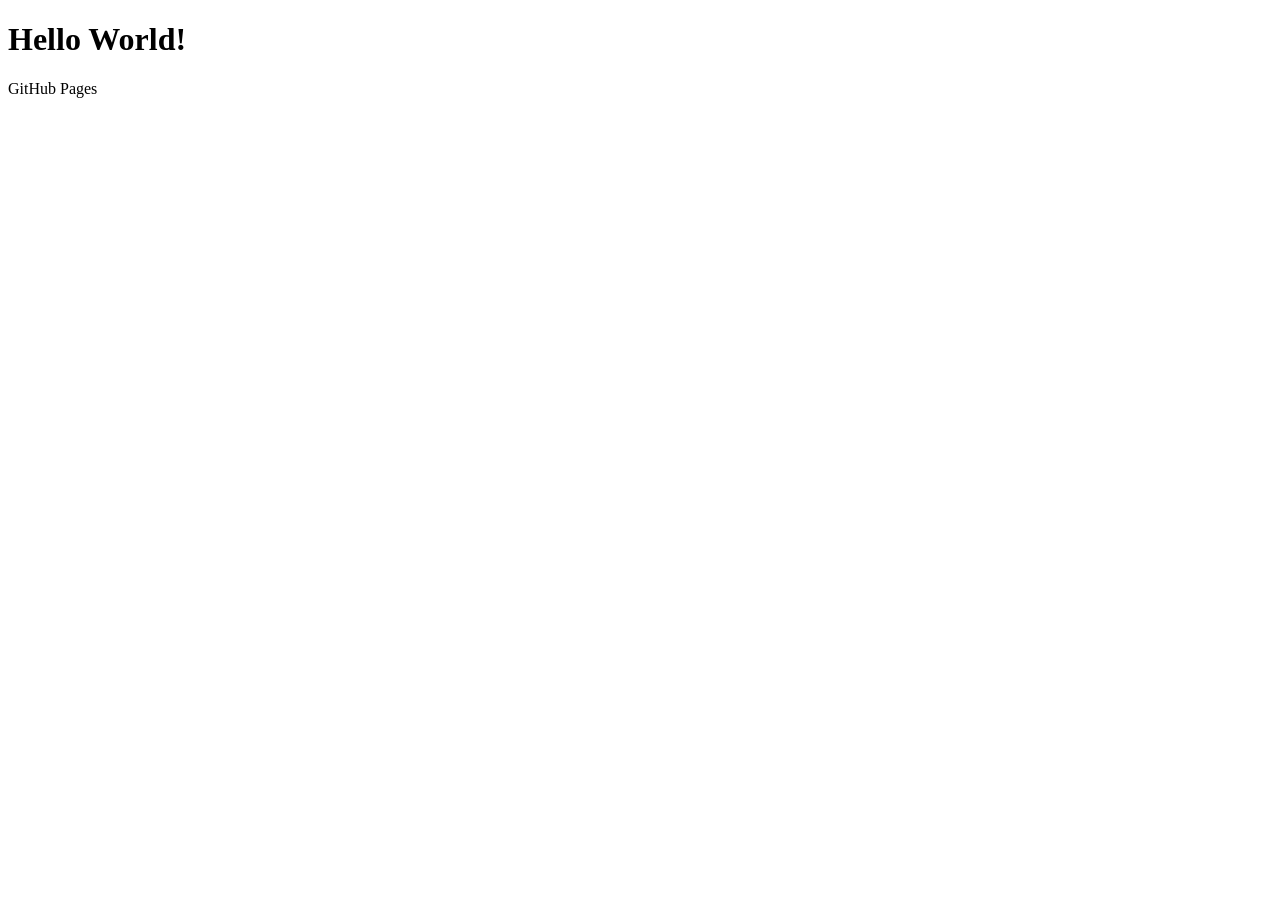
==== index.html @ f100f2f3 "Create index.html" ====
<!DOCTYPE html>
<htmllang ="en">
  <head>
    <meta charset="UTF-8">
    <meta name="viewport" content="width=device-width, initial-scale=1.0">
    <title>Portfolio</title>
  </head>
  <body>
    <h1>Hello World!</h1>
    <p>GitHub Pages</p>
  </body>
</html>
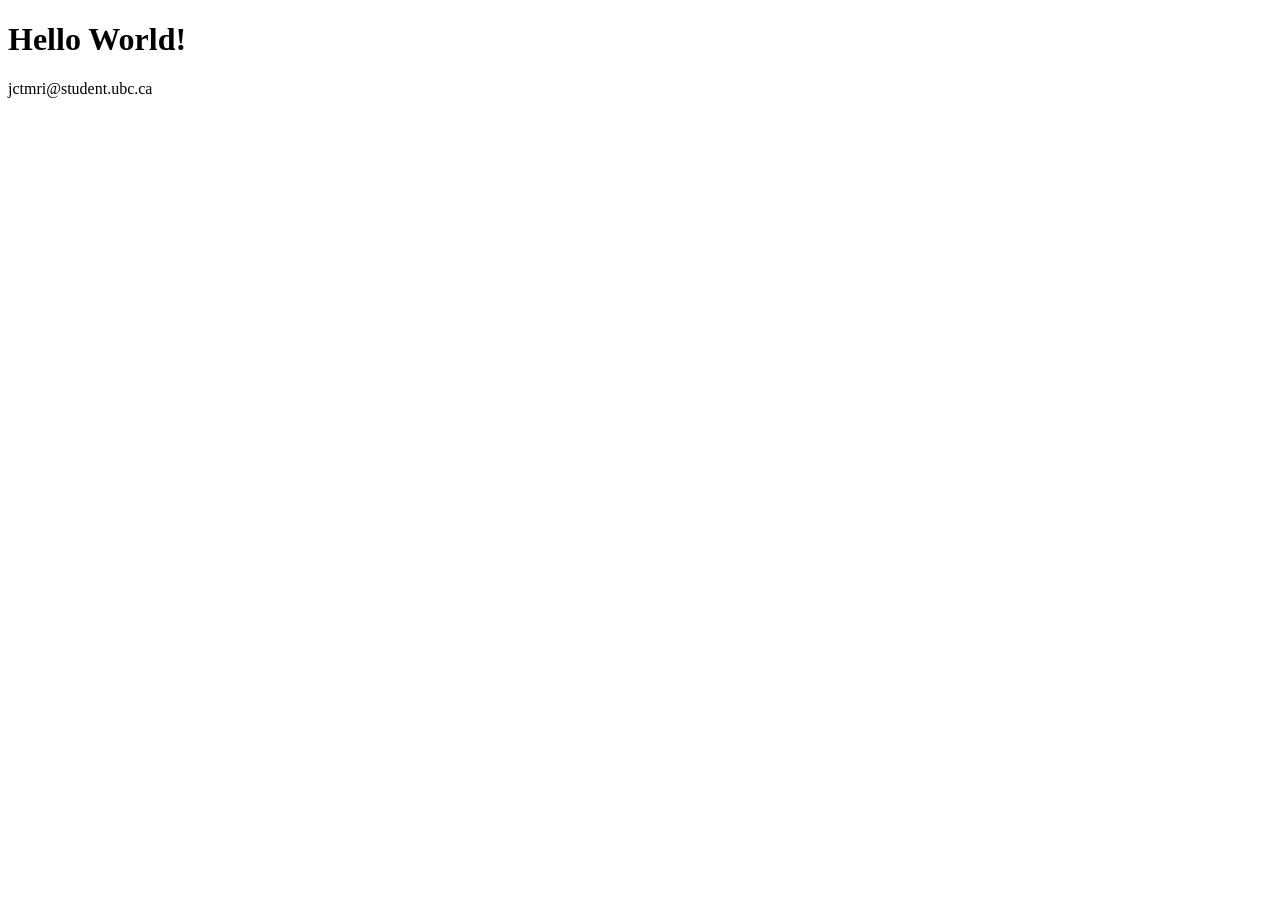
==== commit cc5cec4c: "Update index.html" ====
--- a/index.html
+++ b/index.html
@@ -7,6 +7,6 @@
   </head>
   <body>
     <h1>Hello World!</h1>
-    <p>GitHub Pages</p>
+    <p>jctmri@student.ubc.ca</p>
   </body>
 </html>
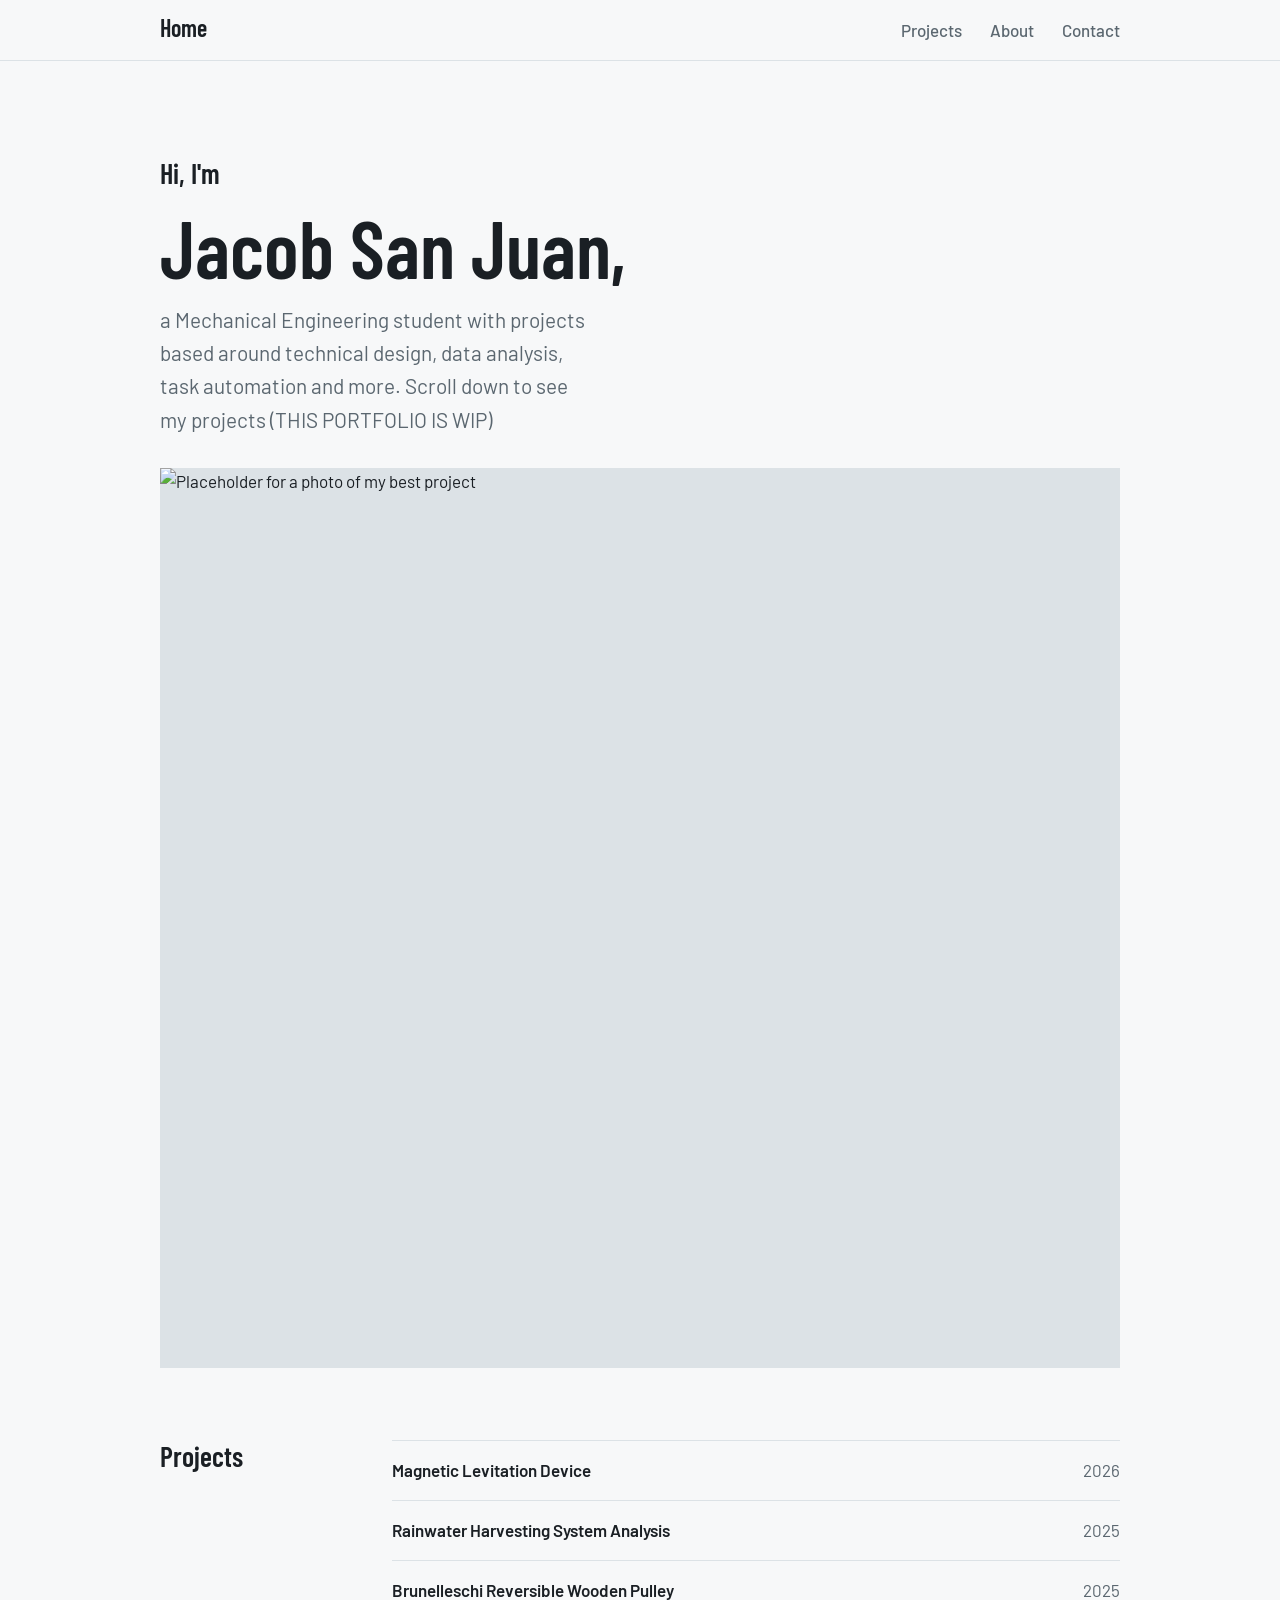
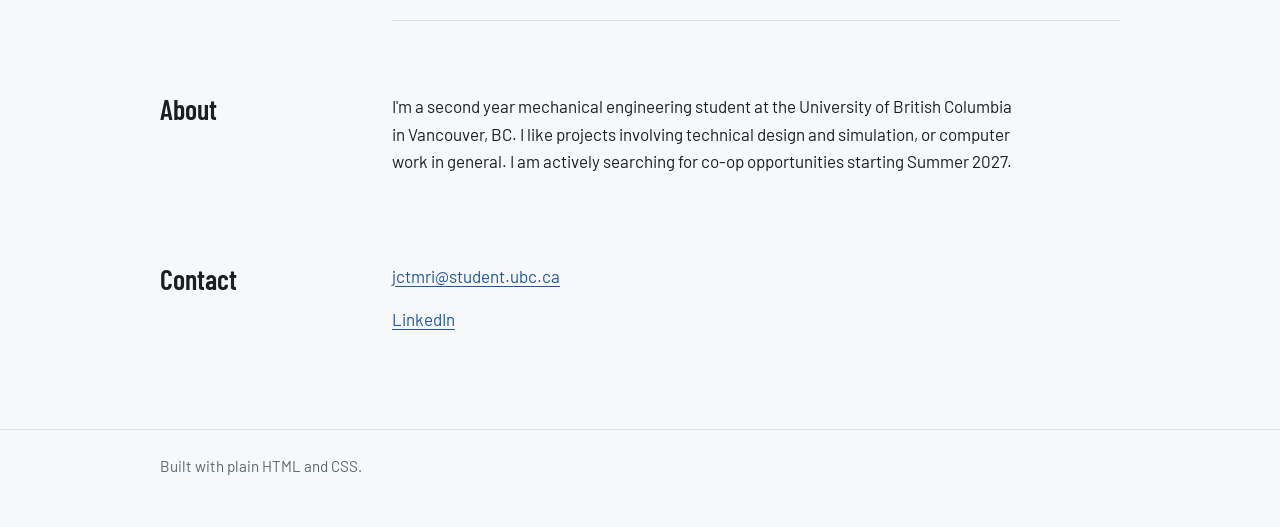
==== commit 5e0adba6: "Update index.html" ====
--- a/index.html
+++ b/index.html
@@ -1,12 +1,138 @@
 <!DOCTYPE html>
-<htmllang ="en">
-  <head>
-    <meta charset="UTF-8">
-    <meta name="viewport" content="width=device-width, initial-scale=1.0">
-    <title>Portfolio</title>
-  </head>
-  <body>
-    <h1>Hello World!</h1>
-    <p>jctmri@student.ubc.ca</p>
-  </body>
+<html lang="en">
+<head>
+  <meta charset="utf-8">
+  <meta name="viewport" content="width=device-width, initial-scale=1">
+  <!-- EDIT: your name -->
+  <title>Jacob San Juan – Mechanical Engineering Portfolio</title>
+  <meta name="description" content="Projects by Jacob San Juan: technical design, data analysis, task automation, etc.">
+  <link rel="preconnect" href="https://fonts.googleapis.com">
+  <link rel="preconnect" href="https://fonts.gstatic.com" crossorigin>
+  <link href="https://fonts.googleapis.com/css2?family=Barlow+Condensed:wght@600&family=Barlow:wght@400;500;600&display=swap" rel="stylesheet">
+  <style>
+    :root {
+      --bg: #F7F8F9; --ink: #1A1F24; --muted: #5B6770; --rule: #DCE2E6; --blue: #1F55A4;
+      --head: "Barlow Condensed", "Arial Narrow", sans-serif;
+      --body: "Barlow", system-ui, sans-serif;
+    }
+    @media (prefers-color-scheme: dark) {
+      :root { --bg: #12181D; --ink: #E8EDF0; --muted: #9AA8B1; --rule: #28333B; --blue: #7FB0F0; }
+    }
+    * { box-sizing: border-box; }
+    html { scroll-behavior: smooth; }
+    @media (prefers-reduced-motion: reduce) { html { scroll-behavior: auto; } * { transition: none !important; } }
+    body { margin: 0; background: var(--bg); color: var(--ink); font: 1.0625rem/1.6 var(--body); }
+    a { color: var(--blue); text-underline-offset: 3px; }
+    a:focus-visible { outline: 3px solid var(--blue); outline-offset: 3px; }
+    .wrap { width: min(960px, 100% - 2.5rem); margin-inline: auto; }
+
+    /* ---------- Tabs ---------- */
+    .topbar { position: sticky; top: 0; z-index: 10; background: var(--bg); border-bottom: 1px solid var(--rule); }
+    .topbar .wrap { display: flex; flex-wrap: wrap; align-items: baseline; justify-content: space-between; gap: .25rem 2rem; }
+    .brand { font: 600 1.5rem/1 var(--head); color: var(--ink); text-decoration: none; padding: 1rem 0; }
+    .tabs { display: flex; gap: 1.75rem; margin: 0; padding: 0; list-style: none; }
+    .tabs a {
+      display: block; padding: 1rem 0 calc(1rem - 2px); color: var(--muted); text-decoration: none; font-weight: 500;
+      border-bottom: 2px solid transparent; transition: color .15s, border-color .15s;
+    }
+    .tabs a:hover, .tabs a:focus-visible { color: var(--ink); border-bottom-color: var(--blue); }
+
+    /* ---------- Front page ---------- */
+    .intro { padding: clamp(3rem, 9vw, 6rem) 0 2rem; }
+    h1 { font: 600 clamp(2.75rem, 8vw, 5rem)/1 var(--head); margin: 0 0 1rem; }
+    .lede { font-size: 1.3rem; color: var(--muted); max-width: 36ch; margin: 0; }
+
+    /* Any photo you drop in is cropped to a 16:9 frame */
+    .hero-img { display: block; width: 100%; aspect-ratio: 16 / 9; object-fit: cover; background: var(--rule); }
+
+    section { padding: clamp(2.5rem, 7vw, 4.5rem) 0 0; scroll-margin-top: 3.5rem; }
+    @media (min-width: 760px) { section .wrap { display: grid; grid-template-columns: 200px 1fr; gap: 2rem; } }
+    h2 { font: 600 1.75rem/1.2 var(--head); margin: 0 0 1rem; }
+    p { margin: 0 0 1rem; max-width: 62ch; }
+
+    .projects { list-style: none; margin: 0; padding: 0; }
+    .projects li { border-top: 1px solid var(--rule); }
+    .projects li:last-child { border-bottom: 1px solid var(--rule); }
+    .project { display: flex; justify-content: space-between; gap: 1.5rem; padding: 1rem 0; color: inherit; text-decoration: none; }
+    .project strong { font-weight: 600; transition: color .15s; }
+    .project:hover strong, .project:focus-visible strong { color: var(--blue); }
+    .project span { color: var(--muted); }
+
+    footer { margin-top: clamp(3rem, 8vw, 5rem); border-top: 1px solid var(--rule); padding: 1.5rem 0 3rem; color: var(--muted); font-size: .95rem; }
+    footer p { margin: 0; }
+
+    /* ---------- Load-in: the name and tagline rise, then the image wipes in from the left ---------- */
+    @keyframes rise   { from { opacity: 0; transform: translateY(12px); } }
+    @keyframes reveal { from { clip-path: inset(0 100% 0 0); } to { clip-path: inset(0 0 0 0); } }
+    .intro h1, .intro .lede { animation: rise .7s cubic-bezier(.2, .7, .2, 1) both; }
+    .intro .lede { animation-delay: .12s; }
+    .hero-img { animation: reveal 1s cubic-bezier(.65, 0, .2, 1) .3s both; }
+    @media (prefers-reduced-motion: reduce) {
+      .intro h1, .intro .lede, .hero-img { animation: none; }
+    }
+  </style>
+</head>
+<body>
+
+  <nav class="topbar" aria-label="Main">
+    <div class="wrap">
+      <a class="brand" href="#top">Home</a>
+      <ul class="tabs">
+        <li><a href="#projects">Projects</a></li>
+        <li><a href="#about">About</a></li>
+        <li><a href="#contact">Contact</a></li>
+      </ul>
+    </div>
+  </nav>
+
+  <main id="top">
+    <div class="wrap">
+      <div class="intro">
+        <!-- EDIT: your name and one sentence about what you build -->
+        <h2>Hi, I'm</h2>
+        <h1>Jacob San Juan,</h1>
+        <p class="lede">a Mechanical Engineering student with projects based around technical design, data analysis, task automation and more. Scroll down to see my projects (THIS PORTFOLIO IS WIP)</p>
+      </div>
+      <!-- EDIT: change src to your own photo, e.g. images/rover.jpg, and rewrite the alt text -->
+      <img class="hero-img" src="images/placeholder.svg" width="1600" height="900" alt="Placeholder for a photo of my best project">
+    </div>
+
+    <section id="projects">
+      <div class="wrap">
+        <h2>Projects</h2>
+        <!-- EDIT: one <li> per project; point href at its page or its GitHub repo -->
+        <ul class="projects">
+          <li><a class="project" href="#"><strong>Magnetic Levitation Device</strong><span>2026</span></a></li>
+          <li><a class="project" href="#"><strong>Rainwater Harvesting System Analysis</strong><span>2025</span></a></li>
+          <li><a class="project" href="#"><strong>Brunelleschi Reversible Wooden Pulley</strong><span>2025</span></a></li>
+        </ul>
+      </div>
+    </section>
+
+    <section id="about">
+      <div class="wrap">
+        <h2>About</h2>
+        <div>
+          <!-- EDIT: two or three sentences about you -->
+          <p>I'm a second year mechanical engineering student at the University of British Columbia in Vancouver, BC. I like projects involving technical design and simulation, or computer work in general. I am actively searching for co-op opportunities starting Summer 2027.</p>
+        </div>
+      </div>
+    </section>
+
+    <section id="contact">
+      <div class="wrap">
+        <h2>Contact</h2>
+        <div>
+          <p><a href="mailto:jctmri@student.ubc.ca">jctmri@student.ubc.ca</a></p>
+          <p><a href="https://www.linkedin.com/in/jctmri">LinkedIn</a></p>
+        </div>
+      </div>
+    </section>
+  </main>
+
+  <footer>
+    <div class="wrap"><p>Built with plain HTML and CSS.</p></div>
+  </footer>
+
+</body>
 </html>
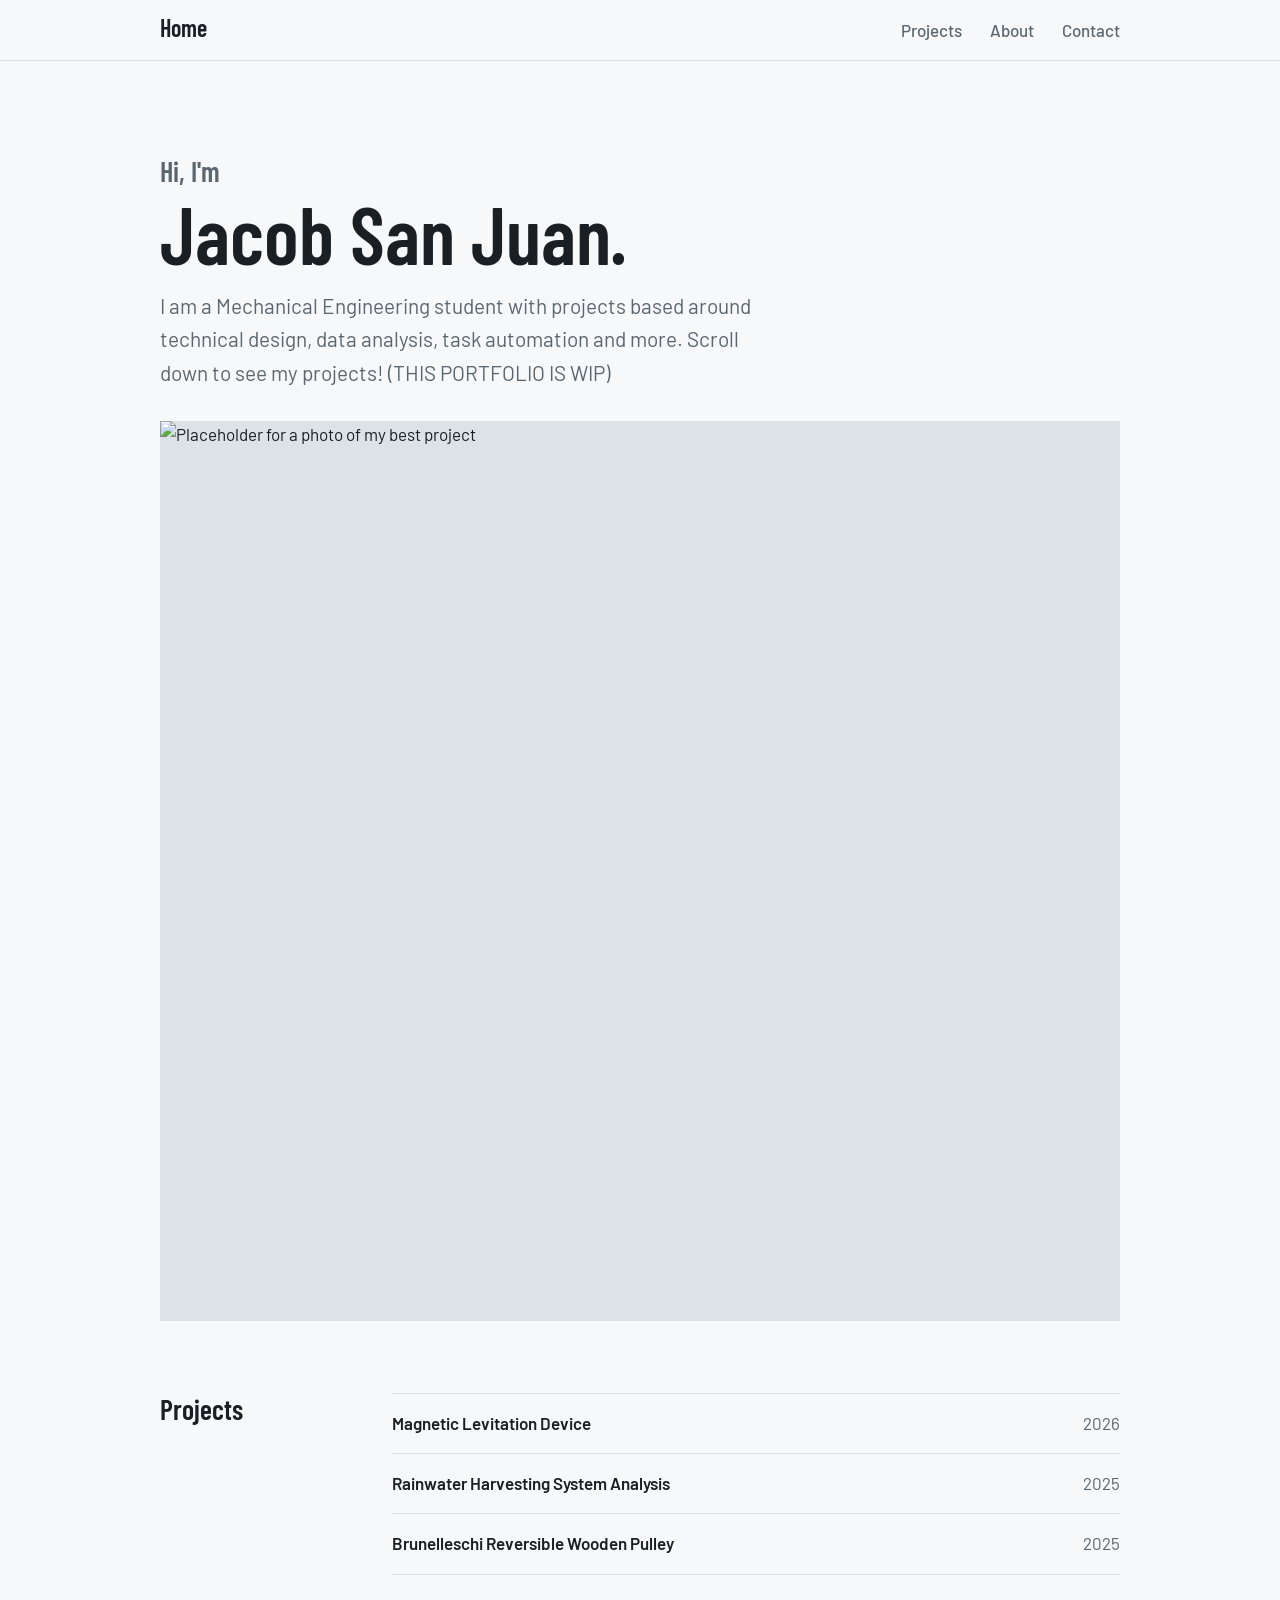
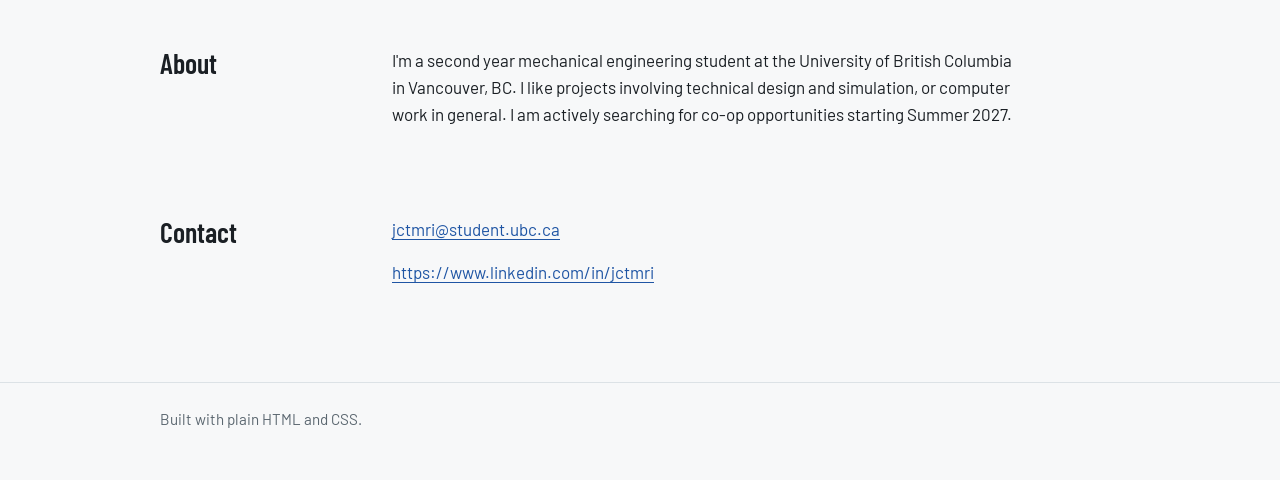
==== commit 050d755c: "Update index.html testing" ====
--- a/index.html
+++ b/index.html
@@ -40,7 +40,8 @@
     /* ---------- Front page ---------- */
     .intro { padding: clamp(3rem, 9vw, 6rem) 0 2rem; }
     h1 { font: 600 clamp(2.75rem, 8vw, 5rem)/1 var(--head); margin: 0 0 1rem; }
-    .lede { font-size: 1.3rem; color: var(--muted); max-width: 36ch; margin: 0; }
+    .hello { display: block; font-size: 1.75rem; color: var(--muted); margin-bottom: .5rem; }
+    .lede { font-size: 1.3rem; color: var(--muted); max-width: 52ch; margin: 0; }
 
     /* Any photo you drop in is cropped to a 16:9 frame */
     .hero-img { display: block; width: 100%; aspect-ratio: 16 / 9; object-fit: cover; background: var(--rule); }
@@ -89,9 +90,8 @@
     <div class="wrap">
       <div class="intro">
         <!-- EDIT: your name and one sentence about what you build -->
-        <h2>Hi, I'm</h2>
-        <h1>Jacob San Juan,</h1>
-        <p class="lede">a Mechanical Engineering student with projects based around technical design, data analysis, task automation and more. Scroll down to see my projects (THIS PORTFOLIO IS WIP)</p>
+          <h1><span class="hello">Hi, I'm</span> Jacob San Juan.</h1>
+        <p class="lede">I am a Mechanical Engineering student with projects based around technical design, data analysis, task automation and more. Scroll down to see my projects! (THIS PORTFOLIO IS WIP)</p>
       </div>
       <!-- EDIT: change src to your own photo, e.g. images/rover.jpg, and rewrite the alt text -->
       <img class="hero-img" src="images/placeholder.svg" width="1600" height="900" alt="Placeholder for a photo of my best project">
@@ -124,7 +124,7 @@
         <h2>Contact</h2>
         <div>
           <p><a href="mailto:jctmri@student.ubc.ca">jctmri@student.ubc.ca</a></p>
-          <p><a href="https://www.linkedin.com/in/jctmri">LinkedIn</a></p>
+          <p><a href="https://www.linkedin.com/in/jctmri">https://www.linkedin.com/in/jctmri</a></p>
         </div>
       </div>
     </section>
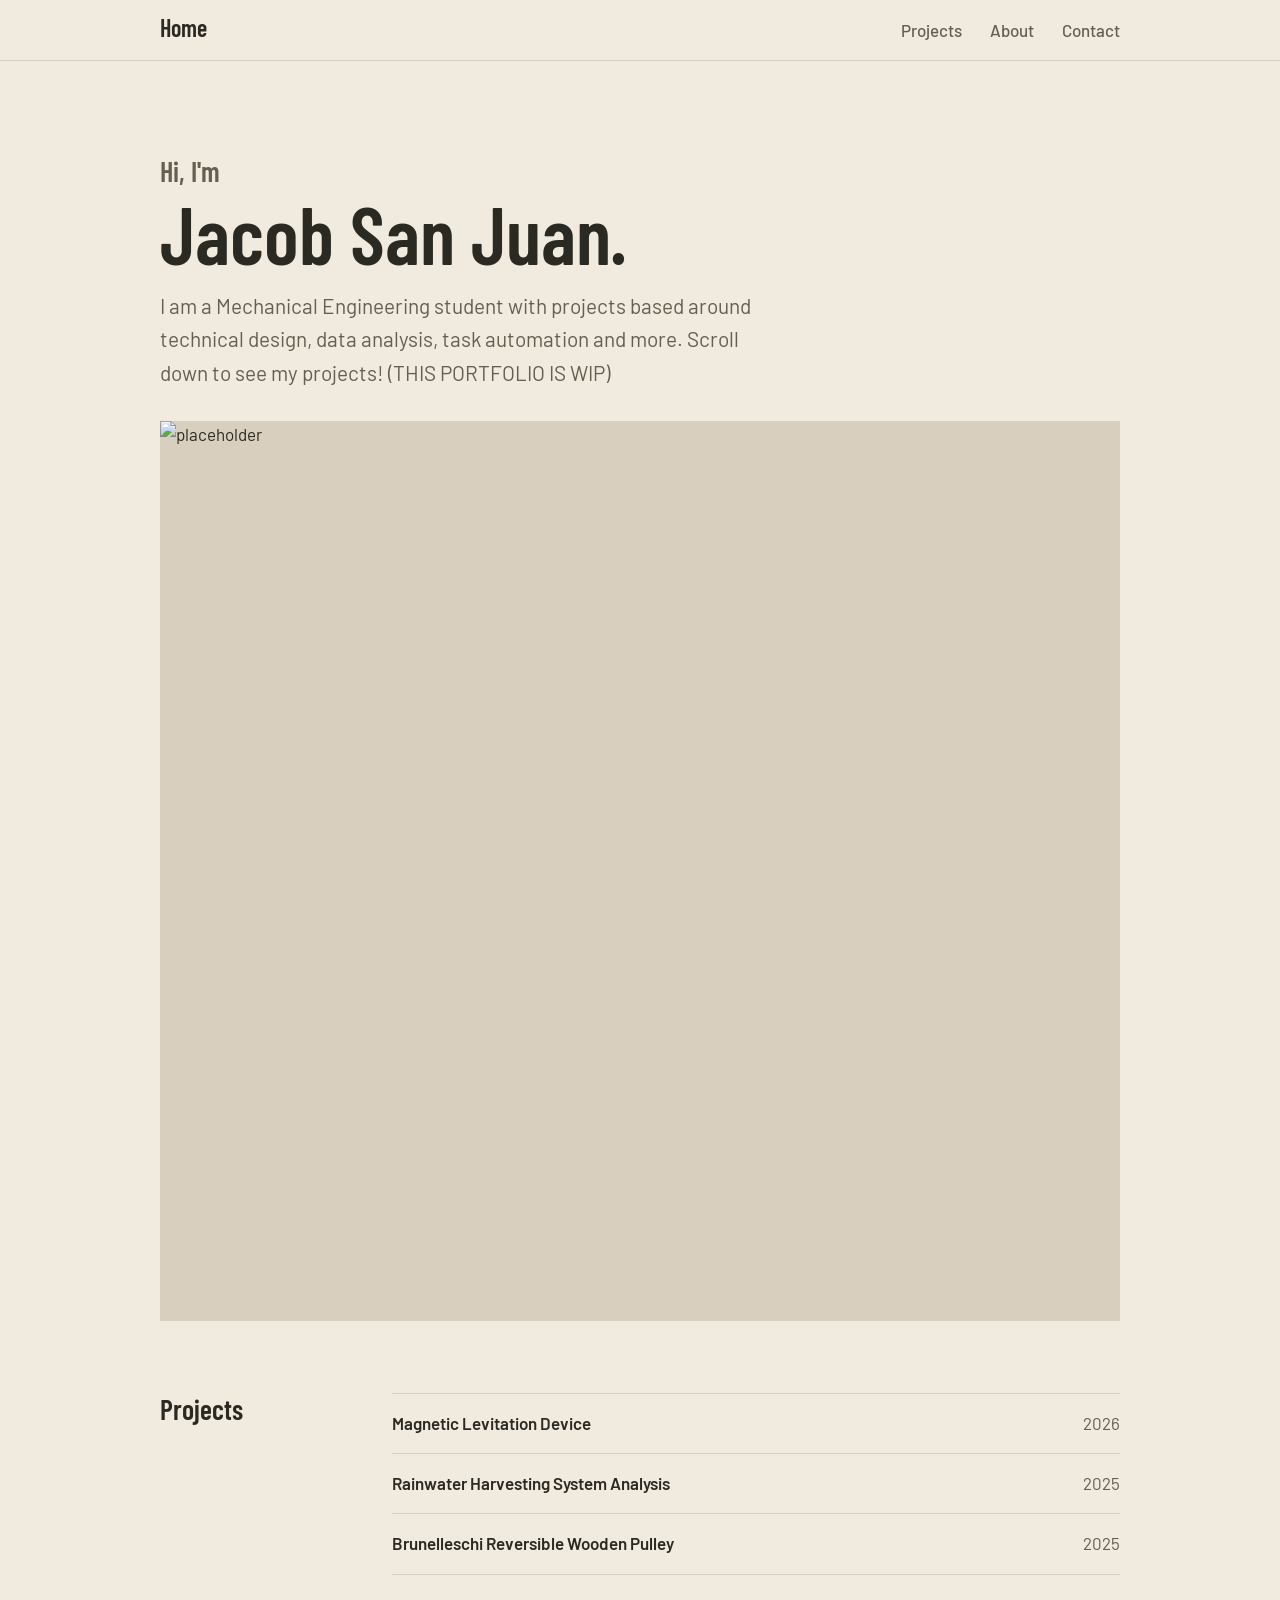
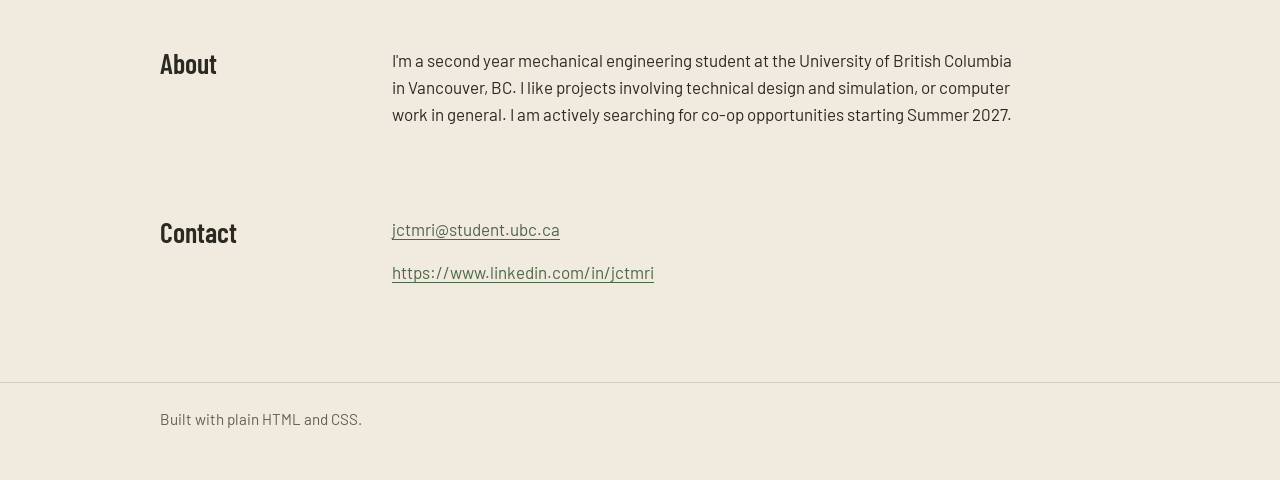
==== commit 3ba31c20: "Update index.html color scheme" ====
--- a/index.html
+++ b/index.html
@@ -11,19 +11,19 @@
   <link href="https://fonts.googleapis.com/css2?family=Barlow+Condensed:wght@600&family=Barlow:wght@400;500;600&display=swap" rel="stylesheet">
   <style>
     :root {
-      --bg: #F7F8F9; --ink: #1A1F24; --muted: #5B6770; --rule: #DCE2E6; --blue: #1F55A4;
+      --bg: #F1EADF; --ink: #2B2A22; --muted: #655F50; --rule: #D9CFBF; --accent: #4C6847;
       --head: "Barlow Condensed", "Arial Narrow", sans-serif;
       --body: "Barlow", system-ui, sans-serif;
     }
     @media (prefers-color-scheme: dark) {
-      :root { --bg: #12181D; --ink: #E8EDF0; --muted: #9AA8B1; --rule: #28333B; --blue: #7FB0F0; }
+      :root { --bg: #1D1B16; --ink: #EAE4D6; --muted: #A9A38F; --rule: #34322A; --accent: #9DBB92; }
     }
     * { box-sizing: border-box; }
     html { scroll-behavior: smooth; }
     @media (prefers-reduced-motion: reduce) { html { scroll-behavior: auto; } * { transition: none !important; } }
     body { margin: 0; background: var(--bg); color: var(--ink); font: 1.0625rem/1.6 var(--body); }
-    a { color: var(--blue); text-underline-offset: 3px; }
-    a:focus-visible { outline: 3px solid var(--blue); outline-offset: 3px; }
+    a { color: var(--accent); text-underline-offset: 3px; }
+    a:focus-visible { outline: 3px solid var(--accent); outline-offset: 3px; }
     .wrap { width: min(960px, 100% - 2.5rem); margin-inline: auto; }
 
     /* ---------- Tabs ---------- */
@@ -35,7 +35,7 @@
       display: block; padding: 1rem 0 calc(1rem - 2px); color: var(--muted); text-decoration: none; font-weight: 500;
       border-bottom: 2px solid transparent; transition: color .15s, border-color .15s;
     }
-    .tabs a:hover, .tabs a:focus-visible { color: var(--ink); border-bottom-color: var(--blue); }
+    .tabs a:hover, .tabs a:focus-visible { color: var(--ink); border-bottom-color: var(--accent); }
 
     /* ---------- Front page ---------- */
     .intro { padding: clamp(3rem, 9vw, 6rem) 0 2rem; }
@@ -56,7 +56,7 @@
     .projects li:last-child { border-bottom: 1px solid var(--rule); }
     .project { display: flex; justify-content: space-between; gap: 1.5rem; padding: 1rem 0; color: inherit; text-decoration: none; }
     .project strong { font-weight: 600; transition: color .15s; }
-    .project:hover strong, .project:focus-visible strong { color: var(--blue); }
+    .project:hover strong, .project:focus-visible strong { color: var(--accent); }
     .project span { color: var(--muted); }
 
     footer { margin-top: clamp(3rem, 8vw, 5rem); border-top: 1px solid var(--rule); padding: 1.5rem 0 3rem; color: var(--muted); font-size: .95rem; }
@@ -94,7 +94,7 @@
         <p class="lede">I am a Mechanical Engineering student with projects based around technical design, data analysis, task automation and more. Scroll down to see my projects! (THIS PORTFOLIO IS WIP)</p>
       </div>
       <!-- EDIT: change src to your own photo, e.g. images/rover.jpg, and rewrite the alt text -->
-      <img class="hero-img" src="images/placeholder.svg" width="1600" height="900" alt="Placeholder for a photo of my best project">
+      <img class="hero-img" src="images/placeholder.svg" width="1600" height="900" alt="placeholder">
     </div>
 
     <section id="projects">
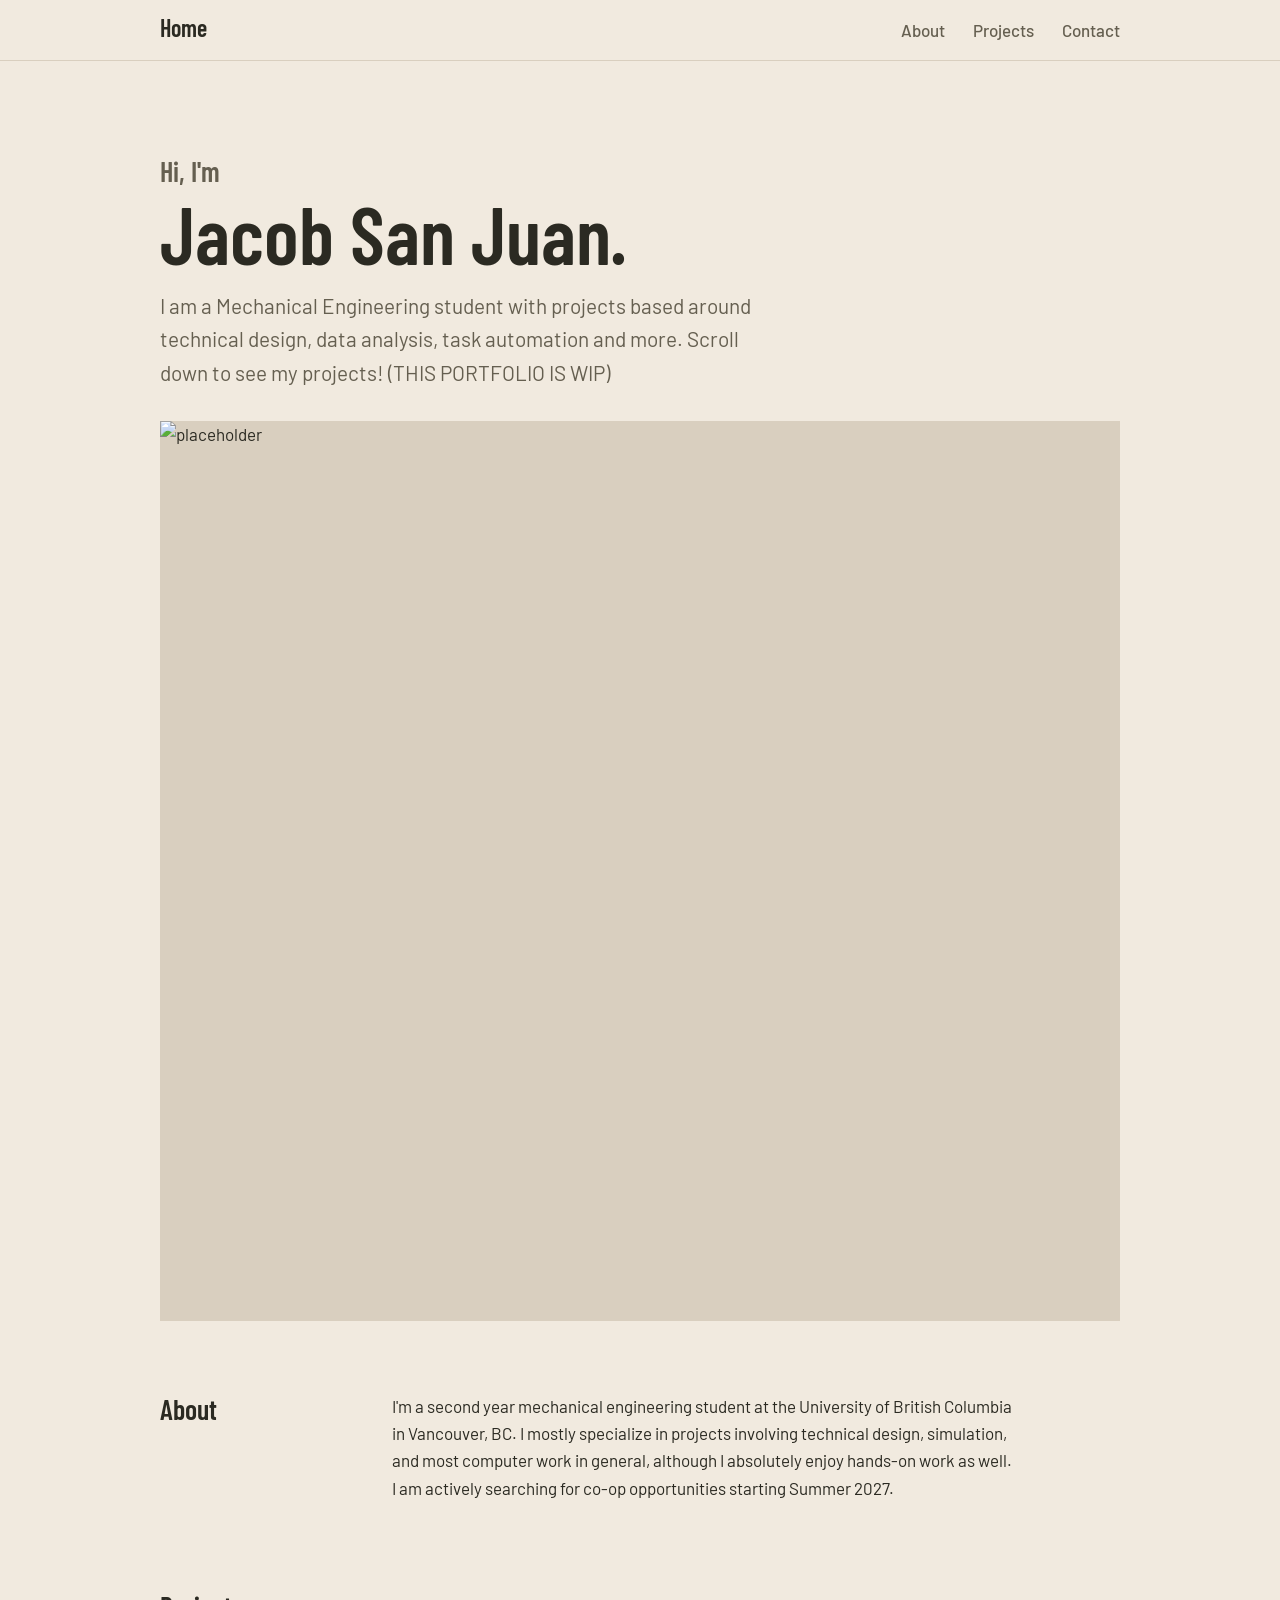
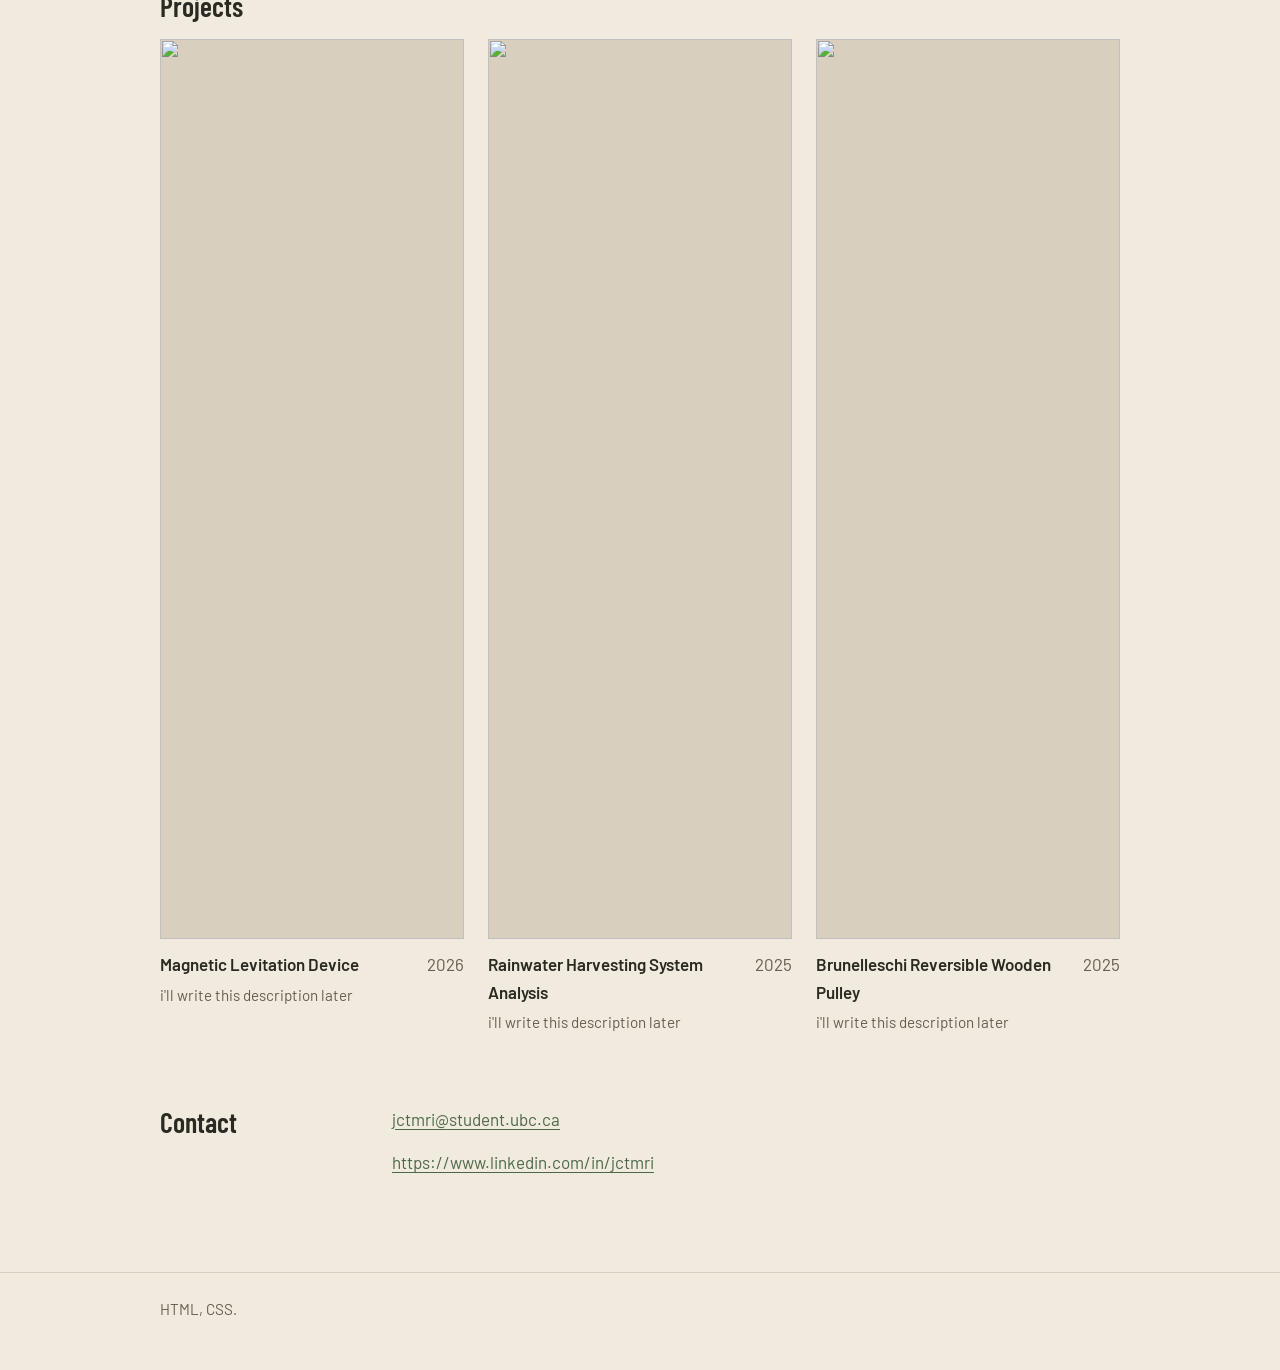
==== commit 55e47db6: "Update index.html" ====
--- a/index.html
+++ b/index.html
@@ -51,13 +51,17 @@
     h2 { font: 600 1.75rem/1.2 var(--head); margin: 0 0 1rem; }
     p { margin: 0 0 1rem; max-width: 62ch; }
 
-    .projects { list-style: none; margin: 0; padding: 0; }
-    .projects li { border-top: 1px solid var(--rule); }
-    .projects li:last-child { border-bottom: 1px solid var(--rule); }
-    .project { display: flex; justify-content: space-between; gap: 1.5rem; padding: 1rem 0; color: inherit; text-decoration: none; }
-    .project strong { font-weight: 600; transition: color .15s; }
-    .project:hover strong, .project:focus-visible strong { color: var(--accent); }
-    .project span { color: var(--muted); }
+    /* Projects: heading on top, full-width gallery underneath */
+    section .wrap.stack { display: block; }
+    .gallery { list-style: none; margin: 0; padding: 0; display: grid; gap: 2rem 1.5rem; grid-template-columns: repeat(auto-fill, minmax(min(100%, 260px), 1fr)); }
+    .card { display: block; color: inherit; text-decoration: none; }
+    .card img { display: block; width: 100%; aspect-ratio: 4 / 3; object-fit: cover; background: var(--rule); transition: opacity .15s; }
+    .card-title { display: flex; justify-content: space-between; gap: 1rem; padding-top: .75rem; }
+    .card-title strong { font-weight: 600; transition: color .15s; }
+    .card-title span { color: var(--muted); }
+    .card-desc { display: block; margin-top: .25rem; color: var(--muted); font-size: .95rem; }
+    .card:hover strong, .card:focus-visible strong { color: var(--accent); }
+    .card:hover img, .card:focus-visible img { opacity: .85; }
 
     footer { margin-top: clamp(3rem, 8vw, 5rem); border-top: 1px solid var(--rule); padding: 1.5rem 0 3rem; color: var(--muted); font-size: .95rem; }
     footer p { margin: 0; }
@@ -79,8 +83,8 @@
     <div class="wrap">
       <a class="brand" href="#top">Home</a>
       <ul class="tabs">
+        <li><a href="#about">About</a></li>
         <li><a href="#projects">Projects</a></li>
-        <li><a href="#about">About</a></li>
         <li><a href="#contact">Contact</a></li>
       </ul>
     </div>
@@ -97,25 +101,38 @@
       <img class="hero-img" src="images/placeholder.svg" width="1600" height="900" alt="placeholder">
     </div>
 
-    <section id="projects">
-      <div class="wrap">
-        <h2>Projects</h2>
-        <!-- EDIT: one <li> per project; point href at its page or its GitHub repo -->
-        <ul class="projects">
-          <li><a class="project" href="#"><strong>Magnetic Levitation Device</strong><span>2026</span></a></li>
-          <li><a class="project" href="#"><strong>Rainwater Harvesting System Analysis</strong><span>2025</span></a></li>
-          <li><a class="project" href="#"><strong>Brunelleschi Reversible Wooden Pulley</strong><span>2025</span></a></li>
-        </ul>
-      </div>
-    </section>
-
     <section id="about">
       <div class="wrap">
         <h2>About</h2>
         <div>
           <!-- EDIT: two or three sentences about you -->
-          <p>I'm a second year mechanical engineering student at the University of British Columbia in Vancouver, BC. I like projects involving technical design and simulation, or computer work in general. I am actively searching for co-op opportunities starting Summer 2027.</p>
+          <p>I'm a second year mechanical engineering student at the University of British Columbia in Vancouver, BC. I mostly specialize in projects involving technical design, simulation, and most computer work in general, although I absolutely enjoy hands-on work as well. I am actively searching for co-op opportunities starting Summer 2027.</p>
         </div>
+      </div>
+    </section>
+
+    <section id="projects">
+      <div class="wrap stack">
+        <h2>Projects</h2>
+        <!-- EDIT: one <li> per project. Change the img src to your photo (e.g. images/levitation.jpg),
+             add a short description in alt="", and point href at the project page or GitHub repo -->
+        <ul class="gallery">
+          <li><a class="card" href="#">
+            <img src="images/placeholder.svg" width="1600" height="900" alt="">
+            <span class="card-title"><strong>Magnetic Levitation Device</strong><span>2026</span></span>
+            <span class="card-desc">i'll write this description later</span>
+          </a></li>
+          <li><a class="card" href="#">
+            <img src="images/placeholder.svg" width="1600" height="900" alt="">
+            <span class="card-title"><strong>Rainwater Harvesting System Analysis</strong><span>2025</span></span>
+            <span class="card-desc">i'll write this description later</span>
+          </a></li>
+          <li><a class="card" href="#">
+            <img src="images/placeholder.svg" width="1600" height="900" alt="">
+            <span class="card-title"><strong>Brunelleschi Reversible Wooden Pulley</strong><span>2025</span></span>
+            <span class="card-desc">i'll write this description later</span>
+          </a></li>
+        </ul>
       </div>
     </section>
 
@@ -131,7 +148,7 @@
   </main>
 
   <footer>
-    <div class="wrap"><p>Built with plain HTML and CSS.</p></div>
+    <div class="wrap"><p>HTML, CSS.</p></div>
   </footer>
 
 </body>
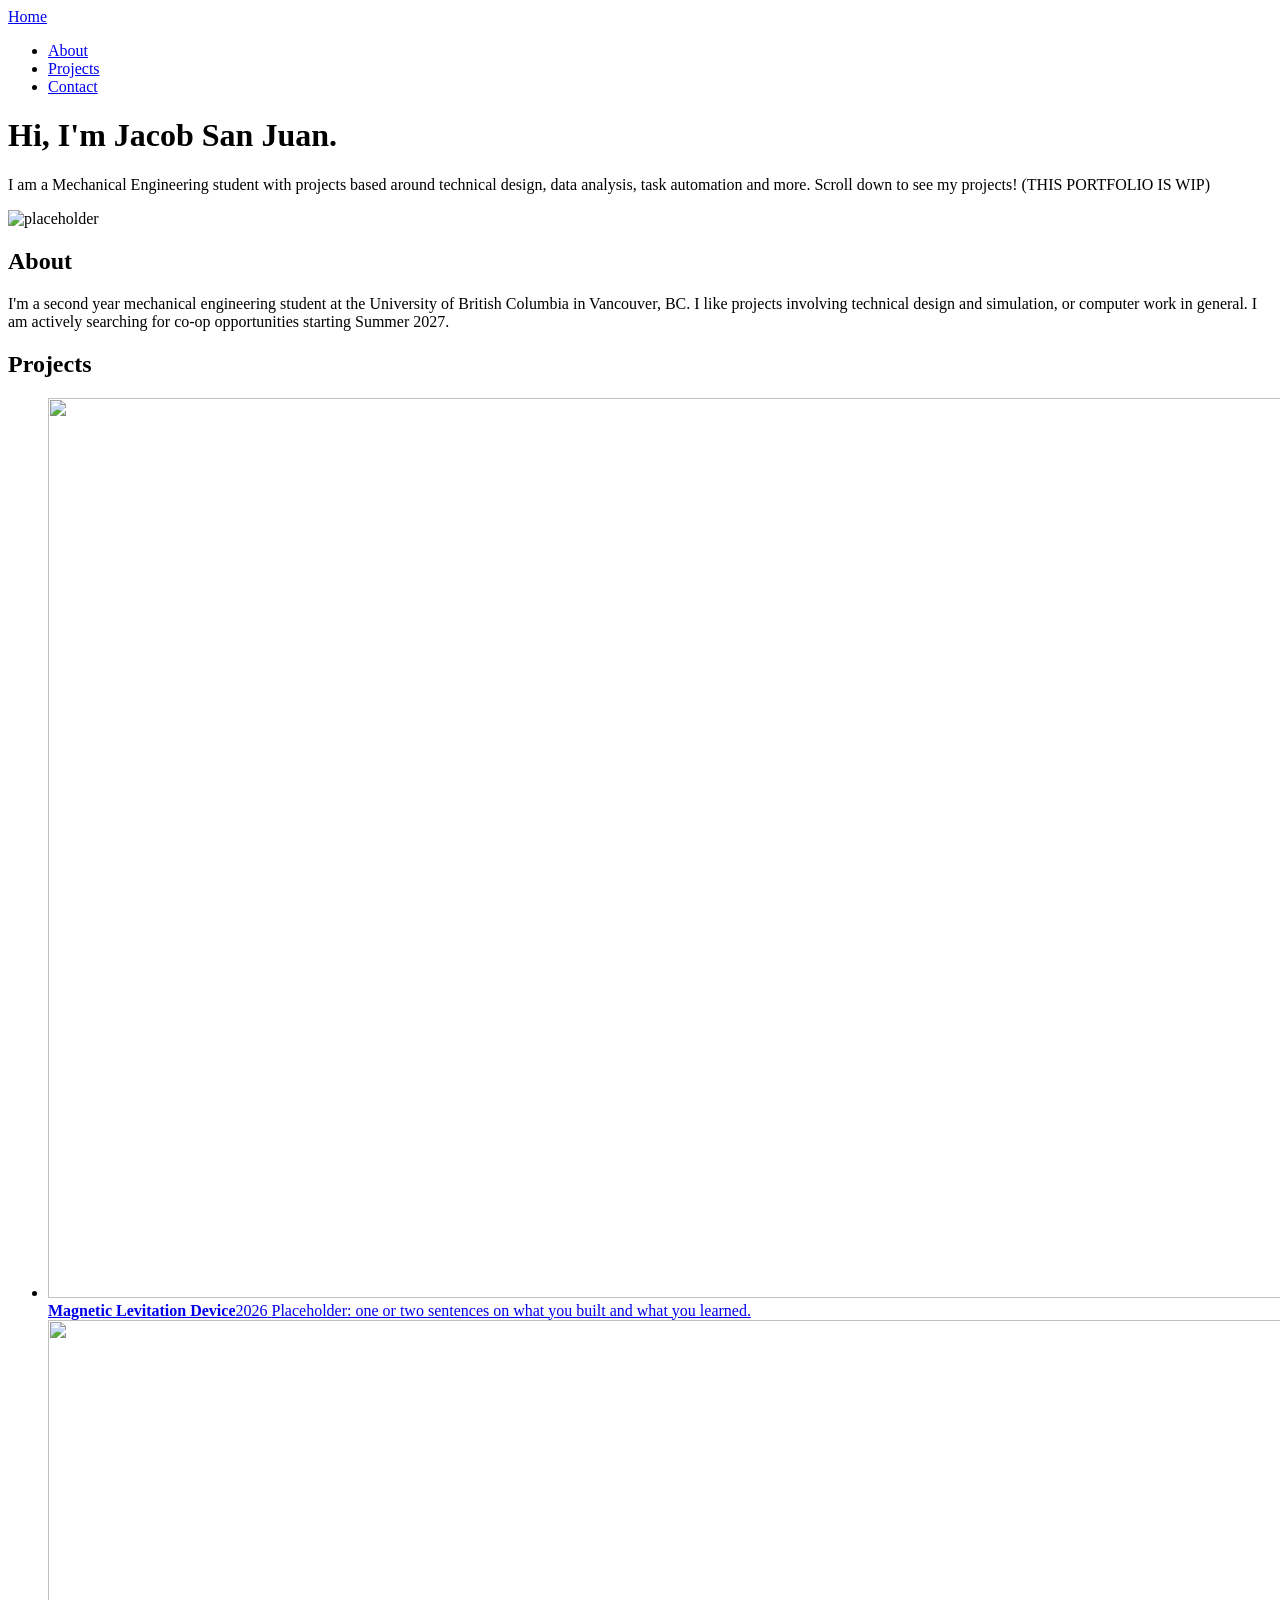
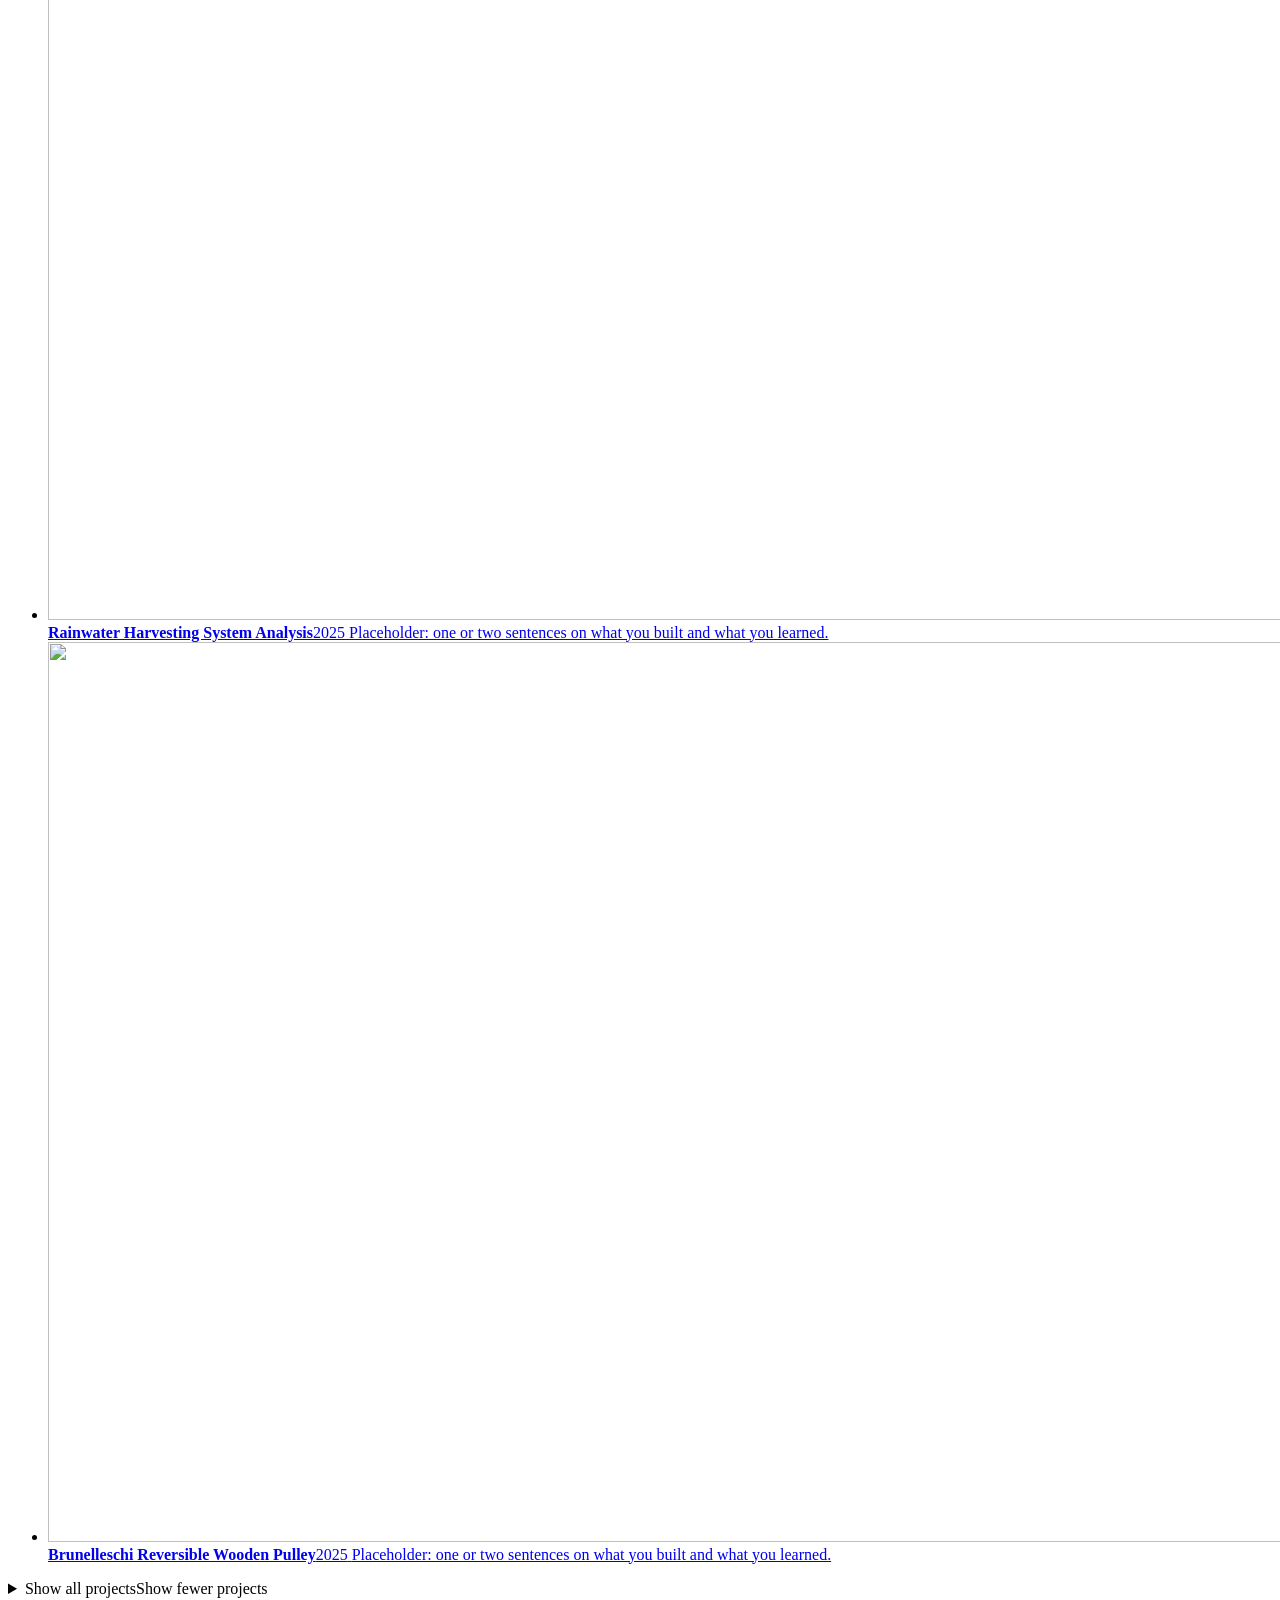
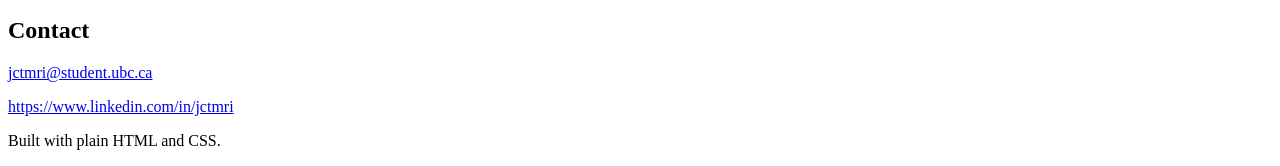
==== commit 26a465ce: "Add files via upload" ====
--- a/index.html
+++ b/index.html
@@ -9,73 +9,7 @@
   <link rel="preconnect" href="https://fonts.googleapis.com">
   <link rel="preconnect" href="https://fonts.gstatic.com" crossorigin>
   <link href="https://fonts.googleapis.com/css2?family=Barlow+Condensed:wght@600&family=Barlow:wght@400;500;600&display=swap" rel="stylesheet">
-  <style>
-    :root {
-      --bg: #F1EADF; --ink: #2B2A22; --muted: #655F50; --rule: #D9CFBF; --accent: #4C6847;
-      --head: "Barlow Condensed", "Arial Narrow", sans-serif;
-      --body: "Barlow", system-ui, sans-serif;
-    }
-    @media (prefers-color-scheme: dark) {
-      :root { --bg: #1D1B16; --ink: #EAE4D6; --muted: #A9A38F; --rule: #34322A; --accent: #9DBB92; }
-    }
-    * { box-sizing: border-box; }
-    html { scroll-behavior: smooth; }
-    @media (prefers-reduced-motion: reduce) { html { scroll-behavior: auto; } * { transition: none !important; } }
-    body { margin: 0; background: var(--bg); color: var(--ink); font: 1.0625rem/1.6 var(--body); }
-    a { color: var(--accent); text-underline-offset: 3px; }
-    a:focus-visible { outline: 3px solid var(--accent); outline-offset: 3px; }
-    .wrap { width: min(960px, 100% - 2.5rem); margin-inline: auto; }
-
-    /* ---------- Tabs ---------- */
-    .topbar { position: sticky; top: 0; z-index: 10; background: var(--bg); border-bottom: 1px solid var(--rule); }
-    .topbar .wrap { display: flex; flex-wrap: wrap; align-items: baseline; justify-content: space-between; gap: .25rem 2rem; }
-    .brand { font: 600 1.5rem/1 var(--head); color: var(--ink); text-decoration: none; padding: 1rem 0; }
-    .tabs { display: flex; gap: 1.75rem; margin: 0; padding: 0; list-style: none; }
-    .tabs a {
-      display: block; padding: 1rem 0 calc(1rem - 2px); color: var(--muted); text-decoration: none; font-weight: 500;
-      border-bottom: 2px solid transparent; transition: color .15s, border-color .15s;
-    }
-    .tabs a:hover, .tabs a:focus-visible { color: var(--ink); border-bottom-color: var(--accent); }
-
-    /* ---------- Front page ---------- */
-    .intro { padding: clamp(3rem, 9vw, 6rem) 0 2rem; }
-    h1 { font: 600 clamp(2.75rem, 8vw, 5rem)/1 var(--head); margin: 0 0 1rem; }
-    .hello { display: block; font-size: 1.75rem; color: var(--muted); margin-bottom: .5rem; }
-    .lede { font-size: 1.3rem; color: var(--muted); max-width: 52ch; margin: 0; }
-
-    /* Any photo you drop in is cropped to a 16:9 frame */
-    .hero-img { display: block; width: 100%; aspect-ratio: 16 / 9; object-fit: cover; background: var(--rule); }
-
-    section { padding: clamp(2.5rem, 7vw, 4.5rem) 0 0; scroll-margin-top: 3.5rem; }
-    @media (min-width: 760px) { section .wrap { display: grid; grid-template-columns: 200px 1fr; gap: 2rem; } }
-    h2 { font: 600 1.75rem/1.2 var(--head); margin: 0 0 1rem; }
-    p { margin: 0 0 1rem; max-width: 62ch; }
-
-    /* Projects: heading on top, full-width gallery underneath */
-    section .wrap.stack { display: block; }
-    .gallery { list-style: none; margin: 0; padding: 0; display: grid; gap: 2rem 1.5rem; grid-template-columns: repeat(auto-fill, minmax(min(100%, 260px), 1fr)); }
-    .card { display: block; color: inherit; text-decoration: none; }
-    .card img { display: block; width: 100%; aspect-ratio: 4 / 3; object-fit: cover; background: var(--rule); transition: opacity .15s; }
-    .card-title { display: flex; justify-content: space-between; gap: 1rem; padding-top: .75rem; }
-    .card-title strong { font-weight: 600; transition: color .15s; }
-    .card-title span { color: var(--muted); }
-    .card-desc { display: block; margin-top: .25rem; color: var(--muted); font-size: .95rem; }
-    .card:hover strong, .card:focus-visible strong { color: var(--accent); }
-    .card:hover img, .card:focus-visible img { opacity: .85; }
-
-    footer { margin-top: clamp(3rem, 8vw, 5rem); border-top: 1px solid var(--rule); padding: 1.5rem 0 3rem; color: var(--muted); font-size: .95rem; }
-    footer p { margin: 0; }
-
-    /* ---------- Load-in: the name and tagline rise, then the image wipes in from the left ---------- */
-    @keyframes rise   { from { opacity: 0; transform: translateY(12px); } }
-    @keyframes reveal { from { clip-path: inset(0 100% 0 0); } to { clip-path: inset(0 0 0 0); } }
-    .intro h1, .intro .lede { animation: rise .7s cubic-bezier(.2, .7, .2, 1) both; }
-    .intro .lede { animation-delay: .12s; }
-    .hero-img { animation: reveal 1s cubic-bezier(.65, 0, .2, 1) .3s both; }
-    @media (prefers-reduced-motion: reduce) {
-      .intro h1, .intro .lede, .hero-img { animation: none; }
-    }
-  </style>
+  <link rel="stylesheet" href="css/style.css">
 </head>
 <body>
 
@@ -106,7 +40,7 @@
         <h2>About</h2>
         <div>
           <!-- EDIT: two or three sentences about you -->
-          <p>I'm a second year mechanical engineering student at the University of British Columbia in Vancouver, BC. I mostly specialize in projects involving technical design, simulation, and most computer work in general, although I absolutely enjoy hands-on work as well. I am actively searching for co-op opportunities starting Summer 2027.</p>
+          <p>I'm a second year mechanical engineering student at the University of British Columbia in Vancouver, BC. I like projects involving technical design and simulation, or computer work in general. I am actively searching for co-op opportunities starting Summer 2027.</p>
         </div>
       </div>
     </section>
@@ -117,22 +51,45 @@
         <!-- EDIT: one <li> per project. Change the img src to your photo (e.g. images/levitation.jpg),
              add a short description in alt="", and point href at the project page or GitHub repo -->
         <ul class="gallery">
-          <li><a class="card" href="#">
+          <li><a class="card" href="projects/magnetic-levitation.html">
             <img src="images/placeholder.svg" width="1600" height="900" alt="">
             <span class="card-title"><strong>Magnetic Levitation Device</strong><span>2026</span></span>
-            <span class="card-desc">i'll write this description later</span>
+            <span class="card-desc">Placeholder: one or two sentences on what you built and what you learned.</span>
           </a></li>
-          <li><a class="card" href="#">
+          <li><a class="card" href="projects/rainwater-harvesting.html">
             <img src="images/placeholder.svg" width="1600" height="900" alt="">
             <span class="card-title"><strong>Rainwater Harvesting System Analysis</strong><span>2025</span></span>
-            <span class="card-desc">i'll write this description later</span>
+            <span class="card-desc">Placeholder: one or two sentences on what you built and what you learned.</span>
           </a></li>
-          <li><a class="card" href="#">
+          <li><a class="card" href="projects/brunelleschi-pulley.html">
             <img src="images/placeholder.svg" width="1600" height="900" alt="">
             <span class="card-title"><strong>Brunelleschi Reversible Wooden Pulley</strong><span>2025</span></span>
-            <span class="card-desc">i'll write this description later</span>
+            <span class="card-desc">Placeholder: one or two sentences on what you built and what you learned.</span>
           </a></li>
         </ul>
+
+        <!-- Cards inside <details> stay hidden until the visitor clicks the button.
+             Move a card out of (or into) this block to show (or hide) it by default. -->
+        <details class="more">
+          <summary><span class="when-closed">Show all projects</span><span class="when-open">Show fewer projects</span></summary>
+          <ul class="gallery">
+            <li><a class="card" href="projects/project-4.html">
+              <img src="images/placeholder.svg" width="1600" height="900" alt="">
+              <span class="card-title"><strong>Project 4 title</strong><span>2025</span></span>
+              <span class="card-desc">Placeholder: one or two sentences on what you built and what you learned.</span>
+            </a></li>
+            <li><a class="card" href="projects/project-5.html">
+              <img src="images/placeholder.svg" width="1600" height="900" alt="">
+              <span class="card-title"><strong>Project 5 title</strong><span>2025</span></span>
+              <span class="card-desc">Placeholder: one or two sentences on what you built and what you learned.</span>
+            </a></li>
+            <li><a class="card" href="projects/project-6.html">
+              <img src="images/placeholder.svg" width="1600" height="900" alt="">
+              <span class="card-title"><strong>Project 6 title</strong><span>2025</span></span>
+              <span class="card-desc">Placeholder: one or two sentences on what you built and what you learned.</span>
+            </a></li>
+          </ul>
+        </details>
       </div>
     </section>
 
@@ -148,7 +105,7 @@
   </main>
 
   <footer>
-    <div class="wrap"><p>HTML, CSS.</p></div>
+    <div class="wrap"><p>Built with plain HTML and CSS.</p></div>
   </footer>
 
 </body>
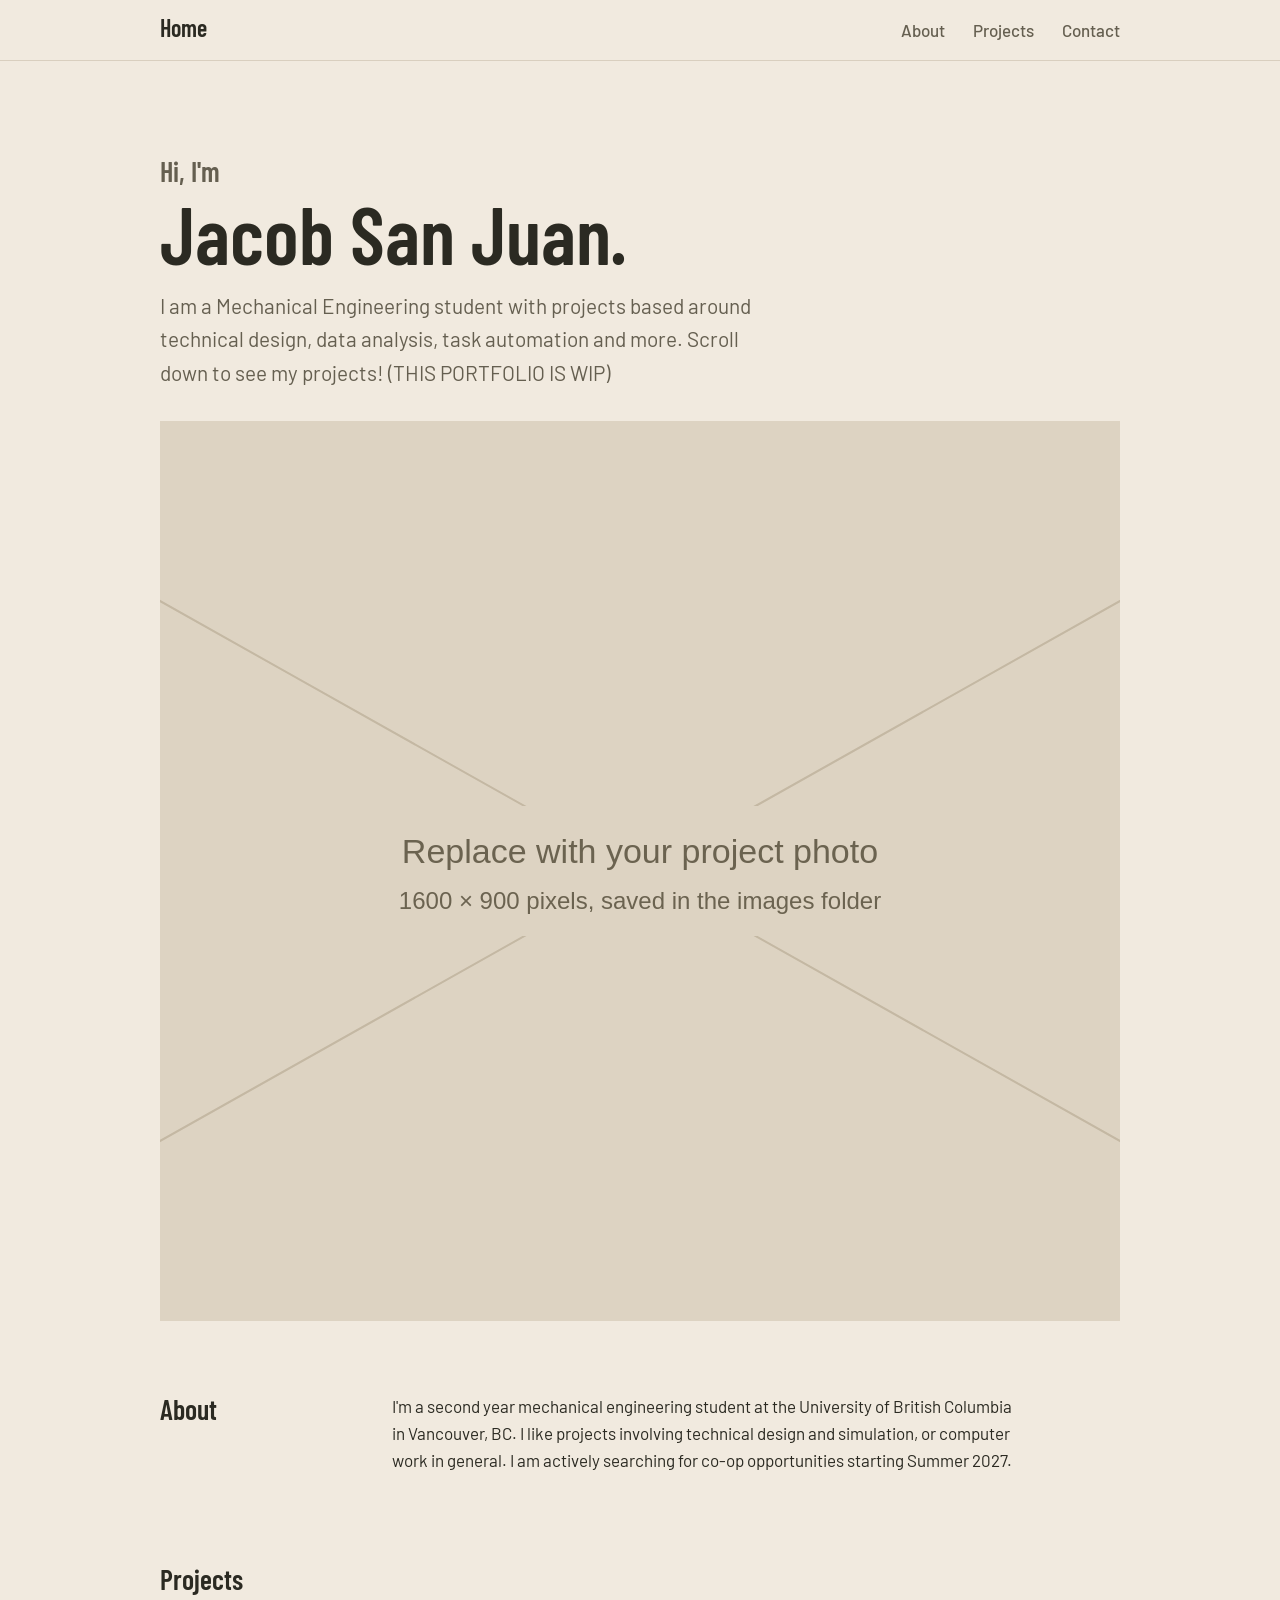
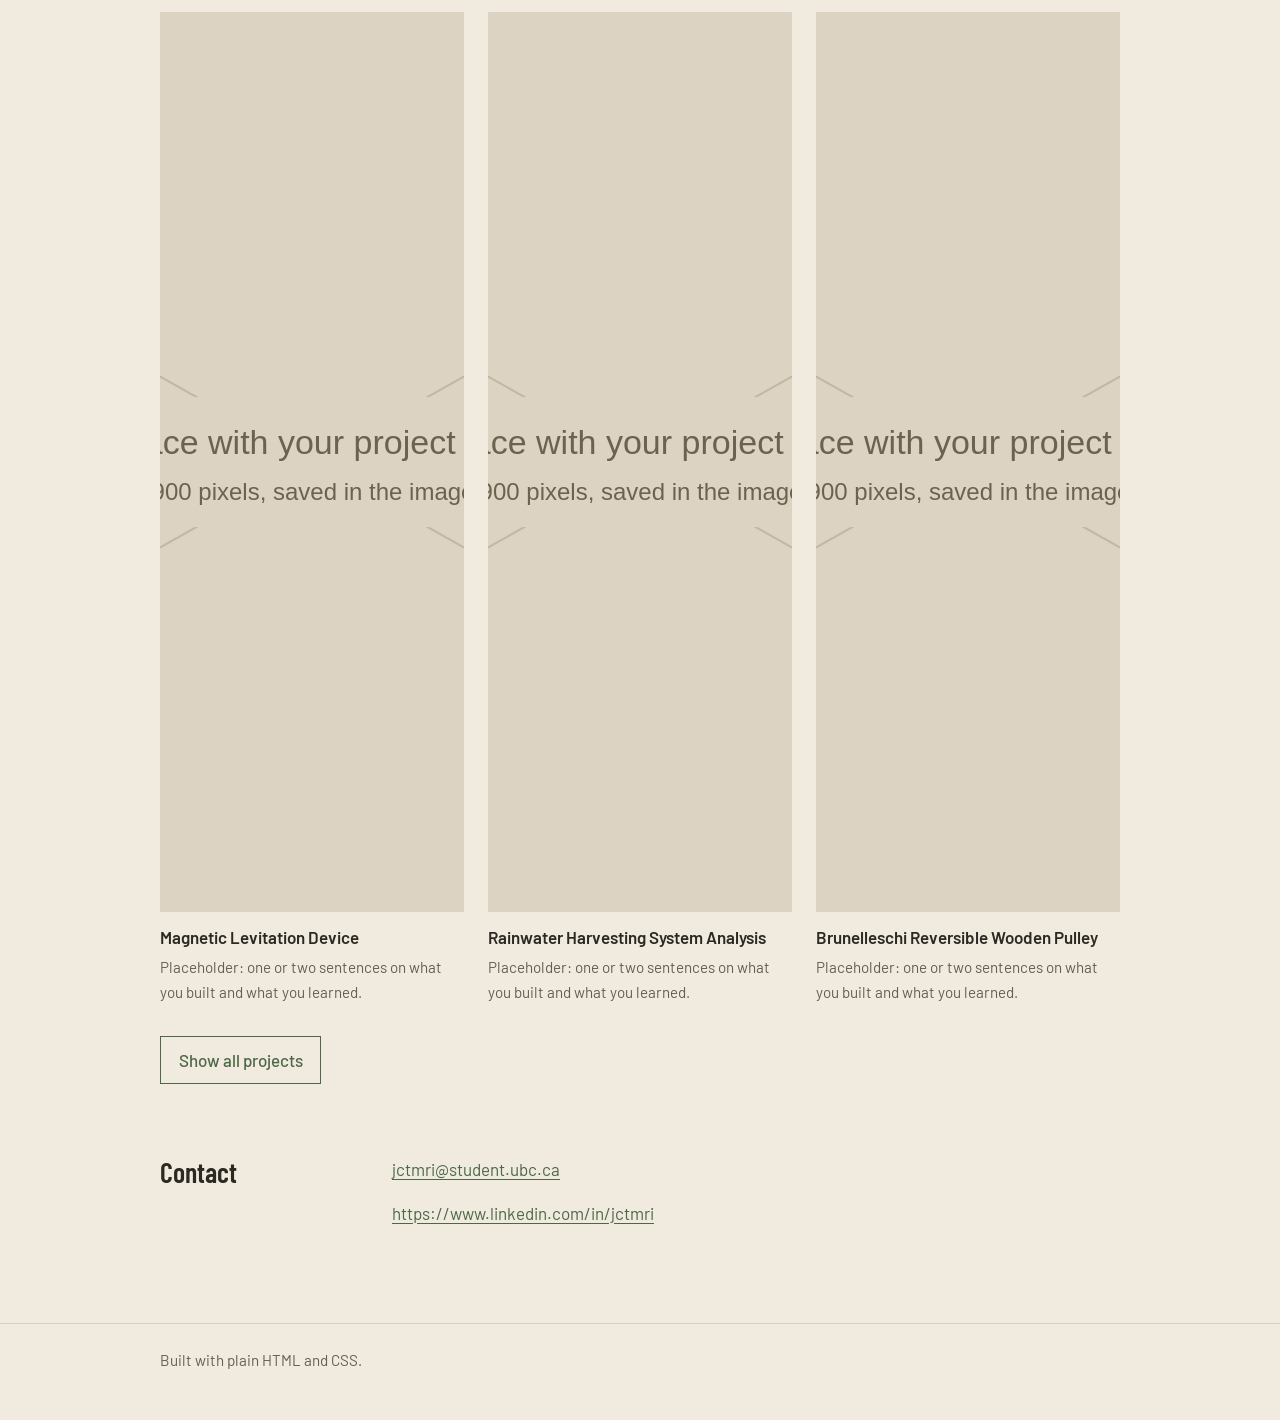
==== commit 0b209f0d: "Update index.html" ====
--- a/index.html
+++ b/index.html
@@ -53,17 +53,17 @@
         <ul class="gallery">
           <li><a class="card" href="projects/magnetic-levitation.html">
             <img src="images/placeholder.svg" width="1600" height="900" alt="">
-            <span class="card-title"><strong>Magnetic Levitation Device</strong><span>2026</span></span>
+            <span class="card-title"><strong>Magnetic Levitation Device</strong></span>
             <span class="card-desc">Placeholder: one or two sentences on what you built and what you learned.</span>
           </a></li>
           <li><a class="card" href="projects/rainwater-harvesting.html">
             <img src="images/placeholder.svg" width="1600" height="900" alt="">
-            <span class="card-title"><strong>Rainwater Harvesting System Analysis</strong><span>2025</span></span>
+            <span class="card-title"><strong>Rainwater Harvesting System Analysis</strong></span>
             <span class="card-desc">Placeholder: one or two sentences on what you built and what you learned.</span>
           </a></li>
           <li><a class="card" href="projects/brunelleschi-pulley.html">
             <img src="images/placeholder.svg" width="1600" height="900" alt="">
-            <span class="card-title"><strong>Brunelleschi Reversible Wooden Pulley</strong><span>2025</span></span>
+            <span class="card-title"><strong>Brunelleschi Reversible Wooden Pulley</strong></span>
             <span class="card-desc">Placeholder: one or two sentences on what you built and what you learned.</span>
           </a></li>
         </ul>
@@ -75,17 +75,17 @@
           <ul class="gallery">
             <li><a class="card" href="projects/project-4.html">
               <img src="images/placeholder.svg" width="1600" height="900" alt="">
-              <span class="card-title"><strong>Project 4 title</strong><span>2025</span></span>
+              <span class="card-title"><strong>Project 4 title</strong></span>
               <span class="card-desc">Placeholder: one or two sentences on what you built and what you learned.</span>
             </a></li>
             <li><a class="card" href="projects/project-5.html">
               <img src="images/placeholder.svg" width="1600" height="900" alt="">
-              <span class="card-title"><strong>Project 5 title</strong><span>2025</span></span>
+              <span class="card-title"><strong>Project 5 title</strong></span>
               <span class="card-desc">Placeholder: one or two sentences on what you built and what you learned.</span>
             </a></li>
             <li><a class="card" href="projects/project-6.html">
               <img src="images/placeholder.svg" width="1600" height="900" alt="">
-              <span class="card-title"><strong>Project 6 title</strong><span>2025</span></span>
+              <span class="card-title"><strong>Project 6 title</strong></span>
               <span class="card-desc">Placeholder: one or two sentences on what you built and what you learned.</span>
             </a></li>
           </ul>
--- a/css/style.css
+++ b/css/style.css
@@ -0,0 +1,94 @@
+:root {
+  --bg: #F1EADF; --ink: #2B2A22; --muted: #655F50; --rule: #D9CFBF; --accent: #4C6847;
+  --head: "Barlow Condensed", "Arial Narrow", sans-serif;
+  --body: "Barlow", system-ui, sans-serif;
+}
+@media (prefers-color-scheme: dark) {
+  :root { --bg: #1D1B16; --ink: #EAE4D6; --muted: #A9A38F; --rule: #34322A; --accent: #9DBB92; }
+}
+* { box-sizing: border-box; }
+html { scroll-behavior: smooth; }
+@media (prefers-reduced-motion: reduce) { html { scroll-behavior: auto; } * { transition: none !important; } }
+body { margin: 0; background: var(--bg); color: var(--ink); font: 1.0625rem/1.6 var(--body); }
+a { color: var(--accent); text-underline-offset: 3px; }
+a:focus-visible { outline: 3px solid var(--accent); outline-offset: 3px; }
+.wrap { width: min(960px, 100% - 2.5rem); margin-inline: auto; }
+
+/* ---------- Tabs ---------- */
+.topbar { position: sticky; top: 0; z-index: 10; background: var(--bg); border-bottom: 1px solid var(--rule); }
+.topbar .wrap { display: flex; flex-wrap: wrap; align-items: baseline; justify-content: space-between; gap: .25rem 2rem; }
+.brand { font: 600 1.5rem/1 var(--head); color: var(--ink); text-decoration: none; padding: 1rem 0; }
+.tabs { display: flex; gap: 1.75rem; margin: 0; padding: 0; list-style: none; }
+.tabs a {
+  display: block; padding: 1rem 0 calc(1rem - 2px); color: var(--muted); text-decoration: none; font-weight: 500;
+  border-bottom: 2px solid transparent; transition: color .15s, border-color .15s;
+}
+.tabs a:hover, .tabs a:focus-visible { color: var(--ink); border-bottom-color: var(--accent); }
+
+/* ---------- Front page ---------- */
+.intro { padding: clamp(3rem, 9vw, 6rem) 0 2rem; }
+h1 { font: 600 clamp(2.75rem, 8vw, 5rem)/1 var(--head); margin: 0 0 1rem; }
+.hello { display: block; font-size: 1.75rem; color: var(--muted); margin-bottom: .5rem; }
+.lede { font-size: 1.3rem; color: var(--muted); max-width: 52ch; margin: 0; }
+
+/* Any photo you drop in is cropped to a 16:9 frame */
+.hero-img { display: block; width: 100%; aspect-ratio: 16 / 9; object-fit: cover; background: var(--rule); }
+
+section { padding: clamp(2.5rem, 7vw, 4.5rem) 0 0; scroll-margin-top: 3.5rem; }
+@media (min-width: 760px) { section .wrap { display: grid; grid-template-columns: 200px 1fr; gap: 2rem; } }
+h2 { font: 600 1.75rem/1.2 var(--head); margin: 0 0 1rem; }
+p { margin: 0 0 1rem; max-width: 62ch; }
+
+/* Projects: heading on top, full-width gallery underneath */
+section .wrap.stack { display: block; }
+.gallery { list-style: none; margin: 0; padding: 0; display: grid; gap: 2rem 1.5rem; grid-template-columns: repeat(auto-fill, minmax(min(100%, 260px), 1fr)); }
+.card { display: block; color: inherit; text-decoration: none; }
+.card img { display: block; width: 100%; aspect-ratio: 16 / 9; object-fit: cover; background: var(--rule); transition: opacity .15s; }
+.card-title { display: block; padding-top: .75rem; }
+.card-title strong { font-weight: 600; transition: color .15s; }
+.card-desc { display: block; margin-top: .25rem; color: var(--muted); font-size: .95rem; }
+.card:hover strong, .card:focus-visible strong { color: var(--accent); }
+.card:hover img, .card:focus-visible img { opacity: .85; }
+
+footer { margin-top: clamp(3rem, 8vw, 5rem); border-top: 1px solid var(--rule); padding: 1.5rem 0 3rem; color: var(--muted); font-size: .95rem; }
+footer p { margin: 0; }
+
+/* ---------- Load-in: the name and tagline rise, then the image wipes in from the left ---------- */
+@keyframes rise   { from { opacity: 0; transform: translateY(12px); } }
+@keyframes reveal { from { clip-path: inset(0 100% 0 0); } to { clip-path: inset(0 0 0 0); } }
+.intro h1, .intro .lede { animation: rise .7s cubic-bezier(.2, .7, .2, 1) both; }
+.intro .lede { animation-delay: .12s; }
+.hero-img { animation: reveal 1s cubic-bezier(.65, 0, .2, 1) .3s both; }
+@media (prefers-reduced-motion: reduce) {
+  .intro h1, .intro .lede, .hero-img { animation: none; }
+}
+
+/* ---------- Expandable gallery ---------- */
+.more { margin-top: 2rem; }
+.more > summary { list-style: none; cursor: pointer; display: inline-block; padding: .6rem 1.1rem; border: 1px solid var(--accent); color: var(--accent); font-weight: 500; transition: background .15s, color .15s; }
+.more > summary::-webkit-details-marker { display: none; }
+.more > summary:hover { background: var(--accent); color: var(--bg); }
+.more > summary:focus-visible { outline: 3px solid var(--accent); outline-offset: 3px; }
+.more .when-open { display: none; }
+.more[open] .when-open { display: inline; }
+.more[open] .when-closed { display: none; }
+.more .gallery { margin-top: 2rem; }
+
+/* ---------- Project pages ---------- */
+.intro { display: flow-root; }
+section .wrap > div { display: flow-root; }
+.back { display: inline-block; margin-top: 2rem; }
+.back + .intro { padding-top: 1.5rem; }
+.facts { display: flex; flex-wrap: wrap; gap: .5rem 2.5rem; margin: 1.5rem 0 0; padding: 0; }
+.facts dt { font-size: .9rem; color: var(--muted); }
+.facts dd { margin: 0; font-weight: 600; }
+
+/* Images that text wraps around: give the <figure> class "left" or "right" */
+.wrap-img { width: 46%; margin: .35rem 0 1rem; clear: both; }
+.wrap-img.right { float: right; margin-left: 2rem; }
+.wrap-img.left  { float: left;  margin-right: 2rem; }
+.wrap-img img { display: block; width: 100%; aspect-ratio: 3 / 2; object-fit: cover; background: var(--rule); }
+.wrap-img figcaption { margin-top: .5rem; font-size: .9rem; color: var(--muted); }
+@media (max-width: 640px) {
+  .wrap-img.left, .wrap-img.right { float: none; width: 100%; margin: 1rem 0; }
+}
